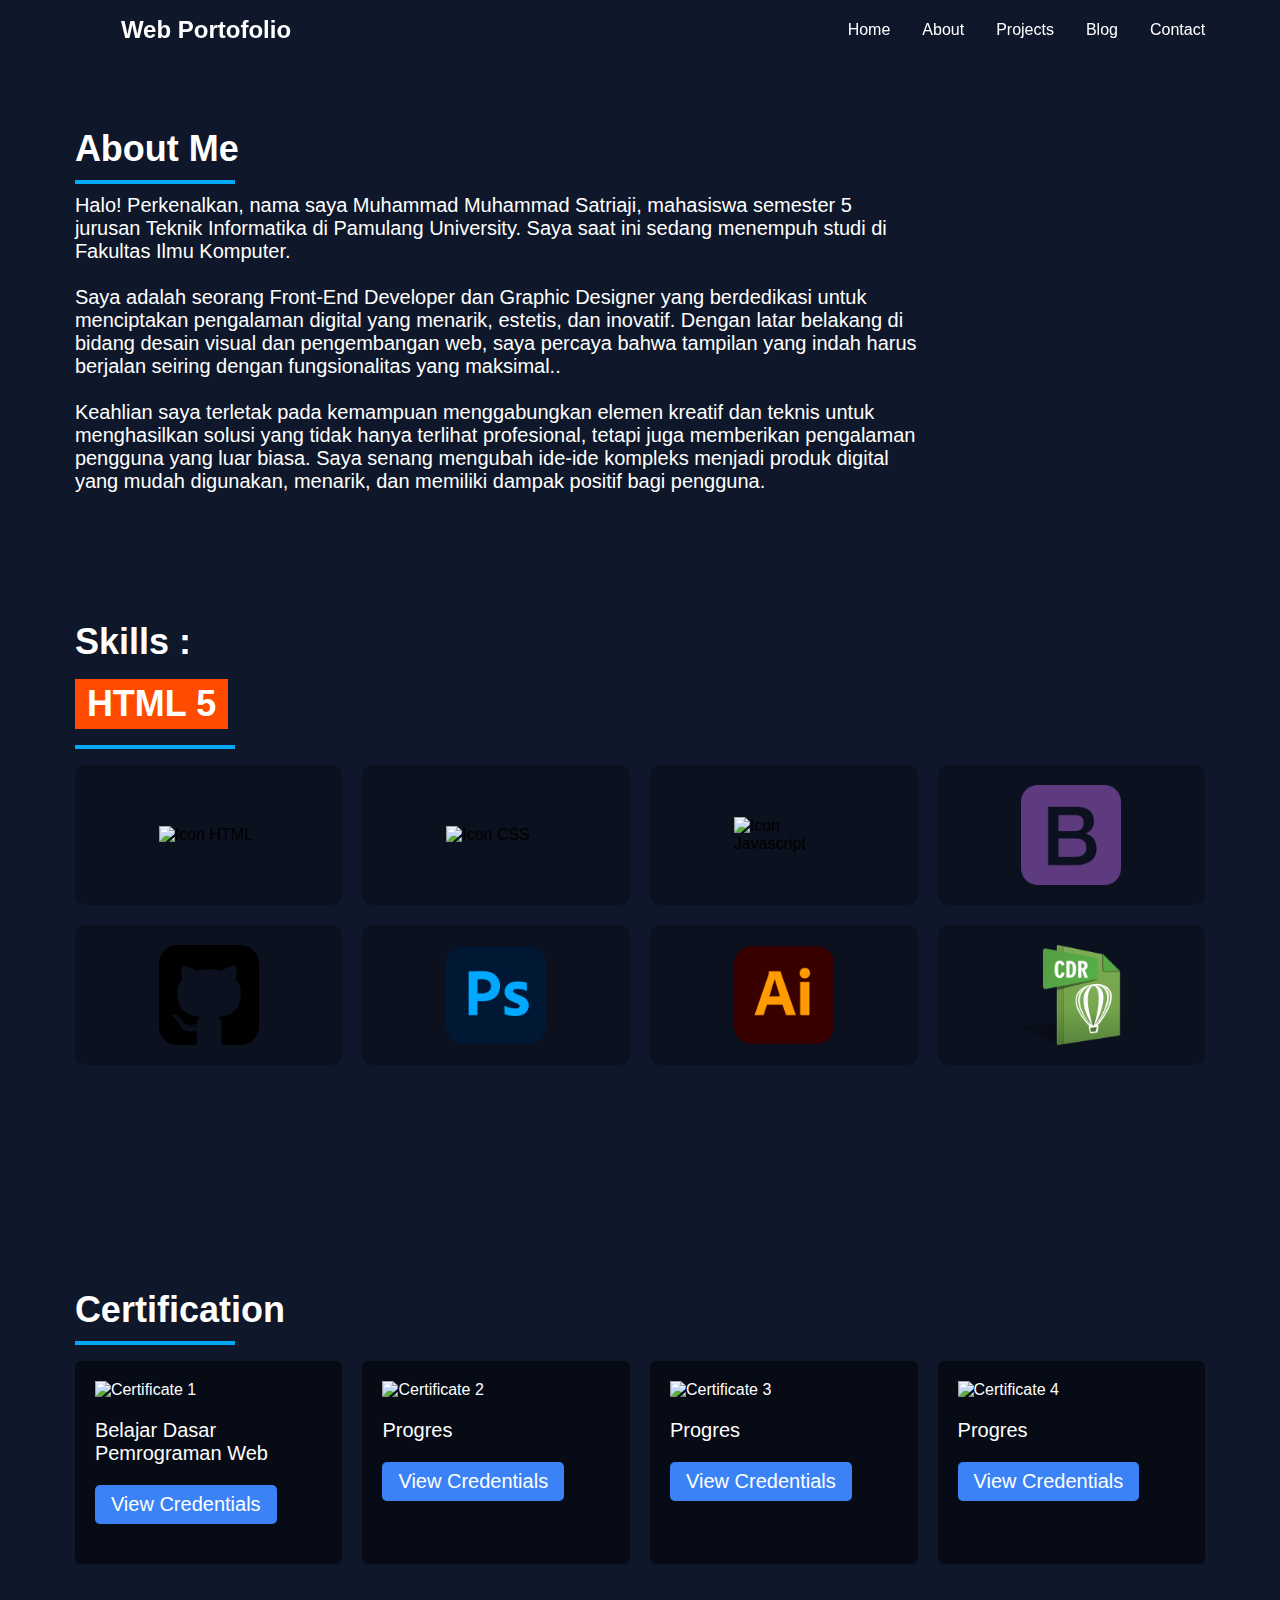
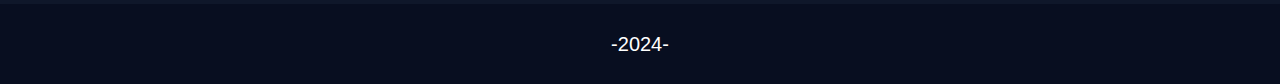
==== about.html @ 0eed70a0 "first commit" ====
<!DOCTYPE html>
<html lang="en">
  <head>
    <meta charset="UTF-8" />
    <meta http-equiv="X-UA-Compatible" content="IE=edge" />
    <meta name="viewport" content="width=device-width, initial-scale=1.0" />
    <title>About Me</title>
    <link
      rel="icon"
      href="https://cdn-icons-png.flaticon.com/128/10246/10246298.png"
    />
    <link rel="stylesheet" href="./about.css" />
    <meta
      name="description"
      content="halaman about portofolio Muhamad satriaji"
    />
  </head>
  <body>
    <!-- Navigasi Bar -->
    <nav class="navbar">
      <div class="navbar-container">
        <a href="indeks.html" class="logo"
          ><img
            src="https://cdn-icons-png.flaticon.com/128/3273/3273521.png"
            alt=""
          />Web Portofolio
        </a>
        <ul class="links">
          <li><a href="indeks.html">Home</a></li>
          <li><a href="about.html">About</a></li>
          <li><a href="projects.html">Projects</a></li>
          <li><a href="blog.html">Blog</a></li>
          <li><a href="contact.html">Contact</a></li>
        </ul>
      </div>
    </nav>

    <div class="bg-full">
      <div class="container">
        <!-- Tentang Saya -->
        <section class="about-section">
          <h1 class="judul">About Me</h1>
          <div class="divider"></div>
          <p class="paragraf">
            Halo! Perkenalkan, nama saya Muhammad Muhammad Satriaji, mahasiswa
            semester 5 jurusan Teknik Informatika di Pamulang University. Saya
            saat ini sedang menempuh studi di Fakultas Ilmu Komputer. <br />
            <br />
            Saya adalah seorang Front-End Developer dan Graphic Designer yang berdedikasi untuk menciptakan 
            pengalaman digital yang menarik, estetis, dan inovatif.
             Dengan latar belakang di bidang desain visual dan pengembangan web, 
             saya percaya bahwa tampilan yang indah harus berjalan seiring dengan fungsionalitas yang maksimal.. <br /><br />
             Keahlian saya terletak pada kemampuan menggabungkan elemen kreatif dan teknis
              untuk menghasilkan solusi yang tidak hanya terlihat profesional, 
              tetapi juga memberikan pengalaman pengguna yang luar biasa. Saya senang mengubah ide-ide kompleks menjadi produk digital 
              yang mudah digunakan, 
             menarik, dan memiliki dampak positif bagi pengguna.
          </p>
        </section>
        <!-- Skill -->
        <section class="skill-section">
          <h2 class="judul">
            Skills :
            <!-- Animasi kotak skill -->
            <div class="skill-animation">
              <div class="first"><div>HTML 5</div></div>
              <div class="second"><div>CSS 3</div></div>
              <div class="third"><div>JAVASCRIPT</div></div>
              <div class="fourth"><div>BOOTSTRAP</div></div>
              <div class="fifth"><div>GITHUB</div></div>
              <div class="sixth"><div>PHOTOSHOP</div></div>
              <div class="seventh"><div>ADOBE ILUSLATOR</div></div>
              <div class="eighth"><div>COREL DRAW</div></div>
            </div>
          </h2>

          <div class="divider"></div>
          <div class="skill-list">
            <div class="skill-card">
              <img
                src="https://cdn-icons-png.flaticon.com/128/1051/1051277.png"
                alt="Icon HTML"
              />
            </div>
            <div class="skill-card">
              <img
                src="https://cdn-icons-png.flaticon.com/128/732/732190.png"
                class="w-2/4"
                alt="Icon CSS"
              />
            </div>
            <div class="skill-card">
              <img
                src="https://cdn-icons-png.flaticon.com/128/5968/5968292.png"
                class="w-2/4"
                alt="Icon Javascript"
              />
            </div>
            <div class="skill-card">
              <img
                src="/aset/bootstrap.logo.png"
                class="w-2/4"
                alt="icon Bootstrap"
              />
            </div>
            <div class="skill-card">
              <img
                src="/aset/github-sign.logo.png"
                class="w-2/4"
                alt="Icon Github"
              />
            </div>
            <div class="skill-card">
              <img
                src="aset/photoshop.png"
                class="w-2/4"
                alt="Icon PhotoShop"
              />
            </div>
            <div class="skill-card">
              <img
                src="aset/illustrator.logo.png"
                class="w-2/4"
                alt="Icon Adobe Iluslator"
              />
            </div>
            <div class="skill-card">
              <img
                src="/aset/corel.png"
                class="w-2/4"
                alt="Icon Corel"
              />
            </div>
          </div>
        </section>

        <!-- Sertifikat -->
        <section class="certification-section">
          <h2 class="judul">Certification</h2>
          <div class="divider"></div>
          <div class="certificate-list">
            <div class="certificate-card">
              <img src="./assets/sertifikat-1.png" alt="Certificate 1" />
              <h3 class="mt-5">Belajar Dasar Pemrograman Web</h3>
              <a
                href="https://www.dicoding.com/certificates/98XWRLG64ZM3"
                target="_blank"
              >
                <button>View Credentials</button>
              </a>
            </div>
            <div class="certificate-card">
              <img src="./assets/sertifikat-2.png" alt="Certificate 2" />
              <h3 class="mt-5">Progres</h3>
              <a
                href="https://www.dicoding.com/certificates/EYX42J805ZDL"
                target="_blank"
              >
                <button>View Credentials</button>
              </a>
            </div>
            <div class="certificate-card">
              <img src="./assets/sertifikat-3.png" alt="Certificate 3" />
              <h3 class="mt-5">Progres</h3>
              <a
                href="https://www.dicoding.com/certificates/53XE0OQE9XRN"
                target="_blank"
              >
                <button>View Credentials</button>
              </a>
            </div>
            <div class="certificate-card">
              <img src="./assets/sertifikat-4.png" alt="Certificate 4" />
              <h3 class="mt-5">Progres</h3>
              <a
                href="https://www.dicoding.com/certificates/L4PQ479VVXO1"
                target="_blank"
              >
                <button>View Credentials</button>
              </a>
            </div>
          </div>
        </section>
      </div>
      <!-- Footer -->
      <div class="footer">
        <p>-2024-</p>
      </div>
    </div>
  </body>
  <!-- Link ke about.js -->
  <script src="./about.js"></script>
</html>
---- about.css ----
/* Settingan Awal Css */

* {
  margin: 0;
  padding: 0;
  scroll-behavior: smooth;
}

body {
  box-sizing: border-box;
  font-family: "Segoe UI", Tahoma, Geneva, Verdana, sans-serif;
}
a {
  text-decoration: none;
  color: black;
}

li {
  list-style: none;
}

/* Style Navbar */

.navbar {
  position: fixed;
  top: 0;
  width: 100%;
  background-color: transparent;
  transition: background-color 0.3s ease-in-out;
}

.navbar-container {
  width: 88.3%;
  margin: 0 auto;
  display: flex;
  flex-wrap: wrap;
  justify-content: space-between;
  align-items: center;
  padding: 16px;
}

.scrolled {
  background-color: transparent;
  backdrop-filter: blur(5px);
  -webkit-backdrop-filter: blur(5px);
}

.logo {
  font-size: 1.5rem;
  color: white;
  font-weight: 600;
  display: flex;
  align-items: center;
}

.logo img {
  width: 30px;
  margin-right: 1rem;
}

.links {
  display: flex;
  font-weight: 500;
  gap: 2rem;
}

.links li a {
  color: white;
}

.links li a:hover {
  transition: 0.5s;
  color: #03a9f4;
}

/* Style Container */
.container {
  width: 88.3%;
  margin: 0 auto;
}

/* Style Background */
.bg-full {
  width: 100%;
  height: auto;
  display: grid;
  place-items: center;
  background-color: #0f172a;
}

/* Style Awal Tiap Section */

.about-section {
  margin-top: 8rem;
  width: 75%;
}

.skill-section {
  width: 100%;
  margin-top: 8rem;
}

.certification-section {
  margin-top: 14rem;
}

/* Style Konten Section */

.judul {
  font-size: 2.25rem;
  color: white;
}

.divider {
  margin: 10px 0;
  width: 10rem;
  height: 0.25rem;
  background: #03a9f4;
}

.paragraf {
  color: white;
  font-size: 1.25rem;
}

/* Style background skill berjalan */
.skill-animation {
  height: 50px;
  overflow: hidden;
  margin: 1rem 0;
  color: white;
}

.skill-animation > div > div {
  padding: 0.25rem 0.75rem;
  height: 2.81rem;
  margin-bottom: 2.81rem;
  display: inline-block;
}

.skill-animation div:first-child {
  animation: text-animation 12s infinite;
}

.first div {
  background-color: #ff4b00;
}
.second div {
  background-color: #2196f3;
}
.third div {
  background-color: #cd921e;
}
.fourth div {
  background-color: teal;
}
.fifth div {
  background-color: #01b7d6;
}
.sixth div {
  background-color: #7f0af9;
}
.seventh div {
  background-color: #c10528;
}
.eighth div {
  background-color: #31475e;
}

.skill-list {
  width: 100%;
  display: grid;
  grid-template-columns: repeat(4, 1fr);
  gap: 1.25rem;
  margin-top: 1rem;
}

.skill-card {
  background: rgba(0, 0, 0, 0.25);
  display: flex;
  justify-content: center;
  align-items: center;
  padding: 1.25rem;
  border-radius: 10px;
  transition: all ease 0.2s;
}

.skill-card:hover {
  transform: scale(1.1);
}

.skill-card img {
  width: 100px;
}

.certificate-list {
  width: 100%;
  display: grid;
  grid-template-columns: repeat(4, 1fr);
  gap: 1.25rem;
  margin-top: 1rem;
}

.certificate-card {
  background-color: rgba(0, 0, 0, 0.5);
  color: white;
  padding: 1.25rem;
  border-radius: 5px;
  transition: all 0.2s ease-in-out;
}

.certificate-card:hover {
  transform: scale(1.05);
}

.certificate-card h3 {
  font-size: 1.25rem;
  font-weight: 400;
  margin-top: 1.25rem;
}

.certificate-card button {
  padding: 0.5rem 1rem;
  margin: 1.25rem 0;
  font-size: 1.25rem;
  background: #3b82f6;
  border-radius: 5px;
  color: white;
  border: none;
  outline: none;
  cursor: pointer;
  position: relative;
}

.certificate-card img {
  width: 100%;
}

/* Style animasi Teks berjalan */
@keyframes text-animation {
  0% {
    margin-top: 0;
  }
  10% {
    margin-top: -5.62rem;
  }
  20% {
    margin-top: -11.48rem;
  }
  30% {
    margin-top: -17.48rem;
  }
  40% {
    margin-top: -23.48rem;
  }
  50% {
    margin-top: -29.1rem;
  }
  60% {
    margin-top: -35rem;
  }
  70% {
    margin-top: -41.4rem;
  }
  80% {
    margin-top: 0;
  }
  90% {
    margin-top: 0;
  }
  100% {
    margin-top: 0;
  }
}

/* Style Footer */

.footer {
  margin-top: 2.5rem;
  width: 100%;
  height: 5rem;
  display: grid;
  place-items: center;
  text-align: center;
  background-color: #080e20;
}

.footer p {
  color: white;
  font-size: 1.25rem;
}

/* Responsive Style */
@media only screen and (max-width: 600px) {
  .links {
    display: none;
  }
  .judul {
    font-size: 1.75rem;
  }
  .about-section {
    width: 90%;
    margin-top: 5rem;
    padding: 0 0.75rem;
  }
  .about-section .paragraf {
    font-size: 0.9rem;
  }
  .skill-section {
    width: 90%;
    margin-top: 5rem;
    padding: 0 0.75rem;
  }
  .skill-animation {
    height: 40px;
  }
  .certification-section {
    width: 90%;
    margin-top: 5rem;
    padding: 0 0.75rem;
  }
  .certificate-card h3 {
    font-size: 1rem;
  }
  .skill-list {
    grid-template-columns: repeat(1, 1fr);
  }
  .certificate-list {
    grid-template-columns: repeat(1, 1fr);
  }
  .footer {
    display: flex;
    justify-content: center;
    align-items: center;
  }
  .footer p {
    padding: 0 2rem;
    font-size: 1rem;
  }
}
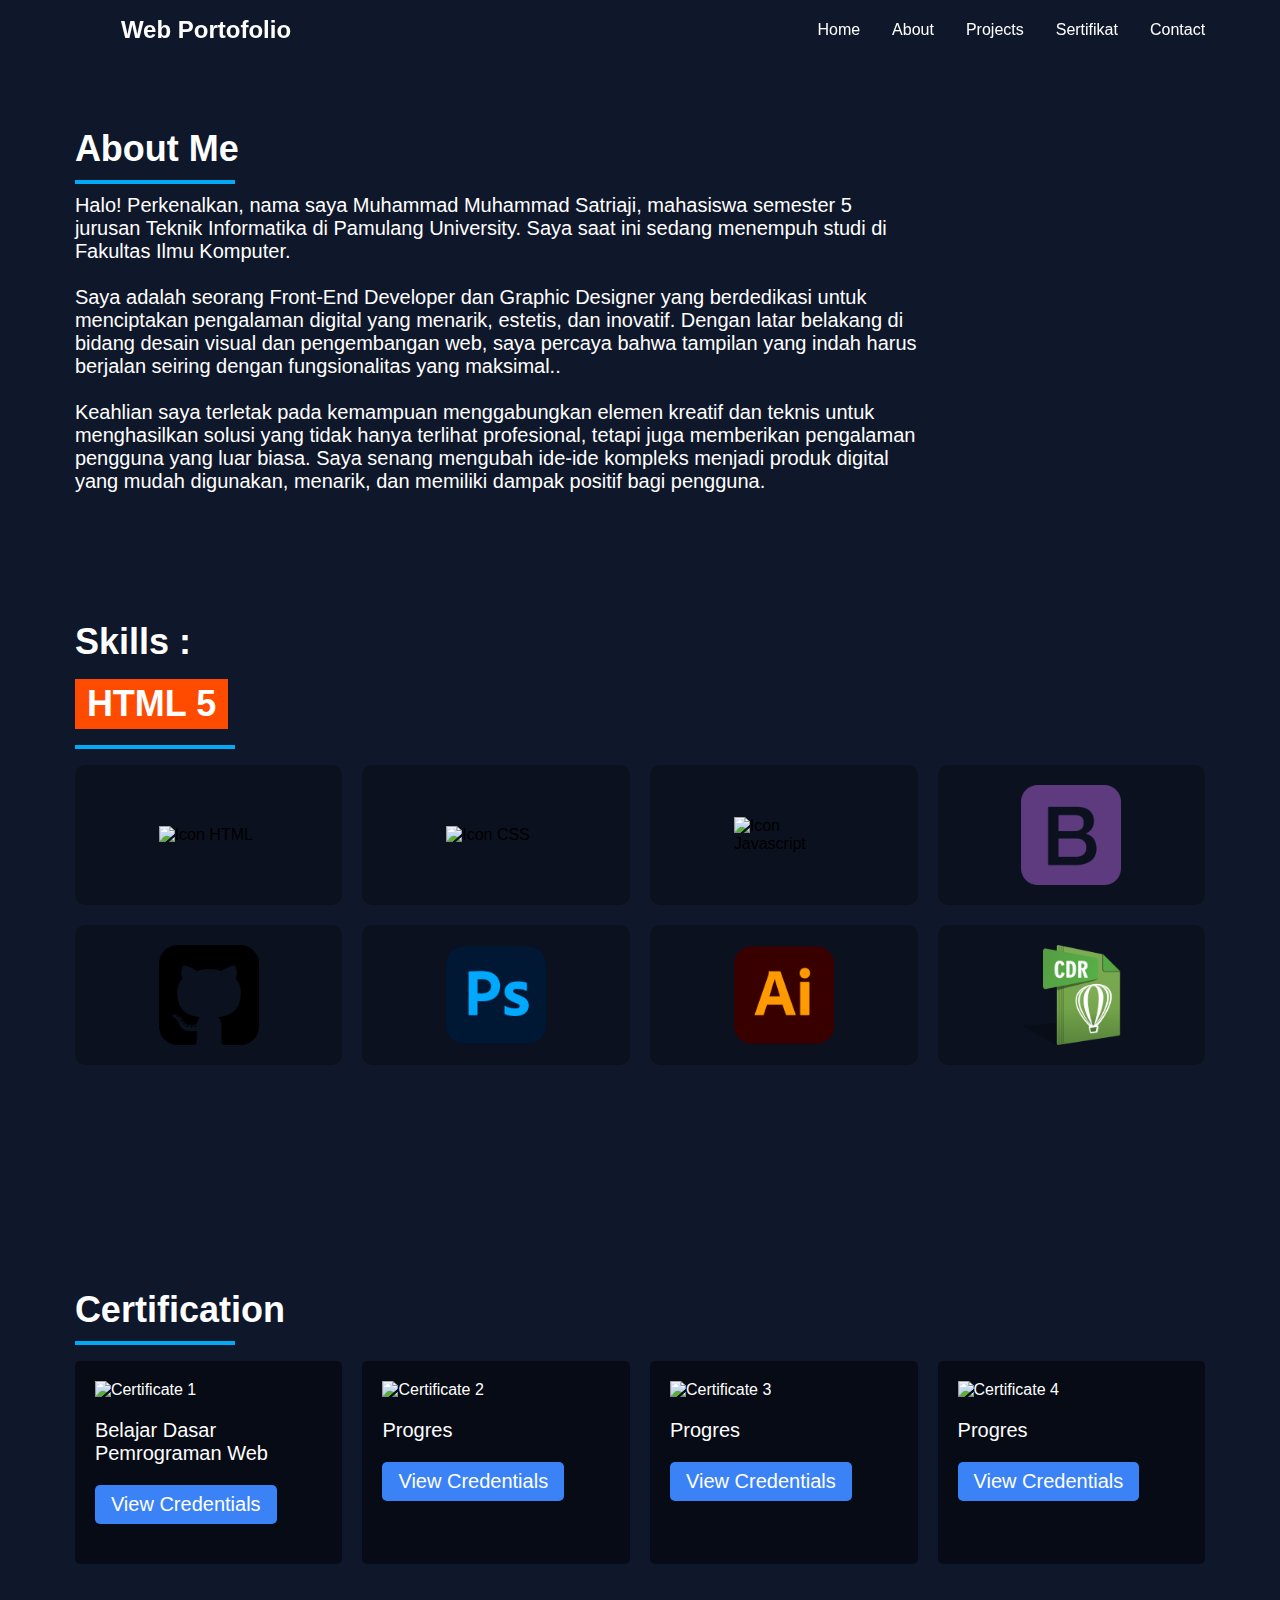
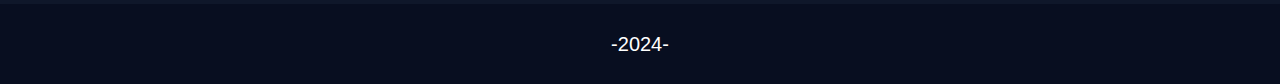
==== commit 14d6dda9: "finnal commit" ====
--- a/about.html
+++ b/about.html
@@ -27,10 +27,10 @@
           />Web Portofolio
         </a>
         <ul class="links">
-          <li><a href="indeks.html">Home</a></li>
+          <li><a href="index.html">Home</a></li>
           <li><a href="about.html">About</a></li>
           <li><a href="projects.html">Projects</a></li>
-          <li><a href="blog.html">Blog</a></li>
+          <li><a href="sertifikat.html">Sertifikat</a></li>
           <li><a href="contact.html">Contact</a></li>
         </ul>
       </div>
